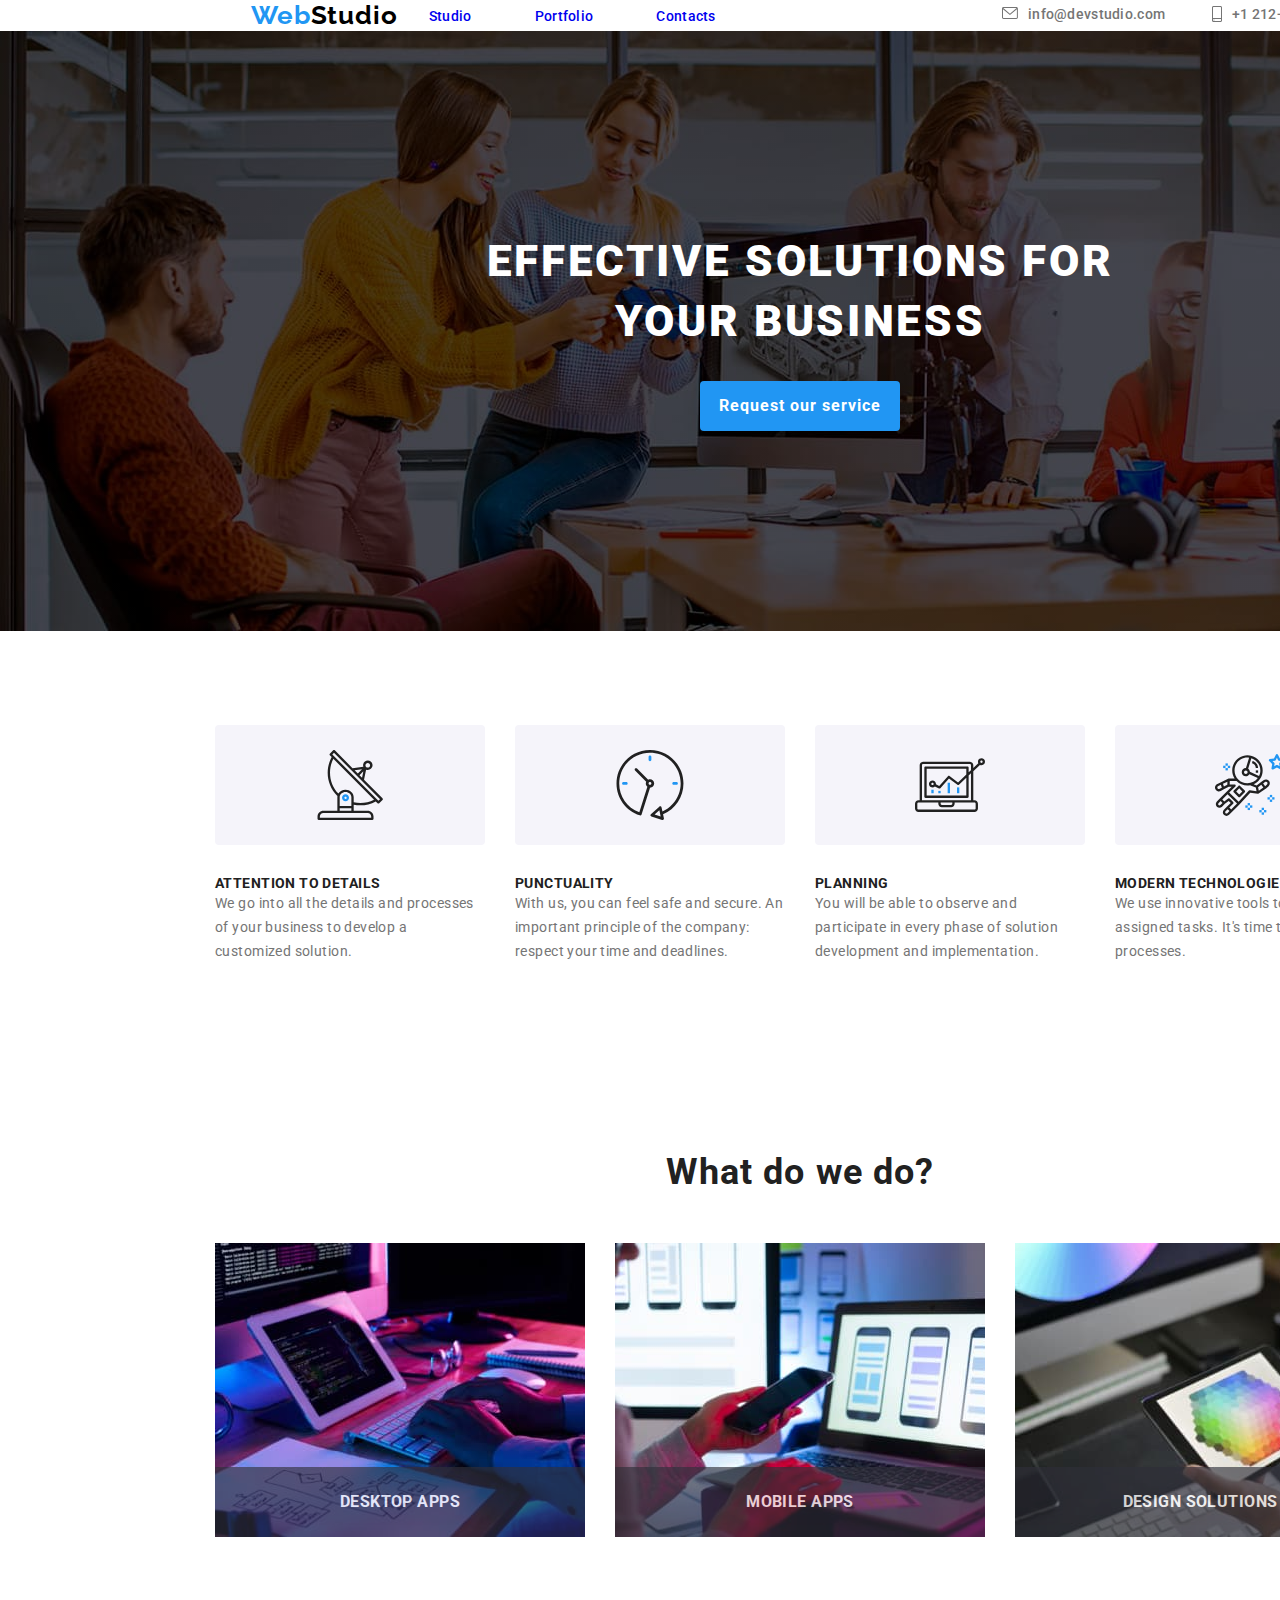
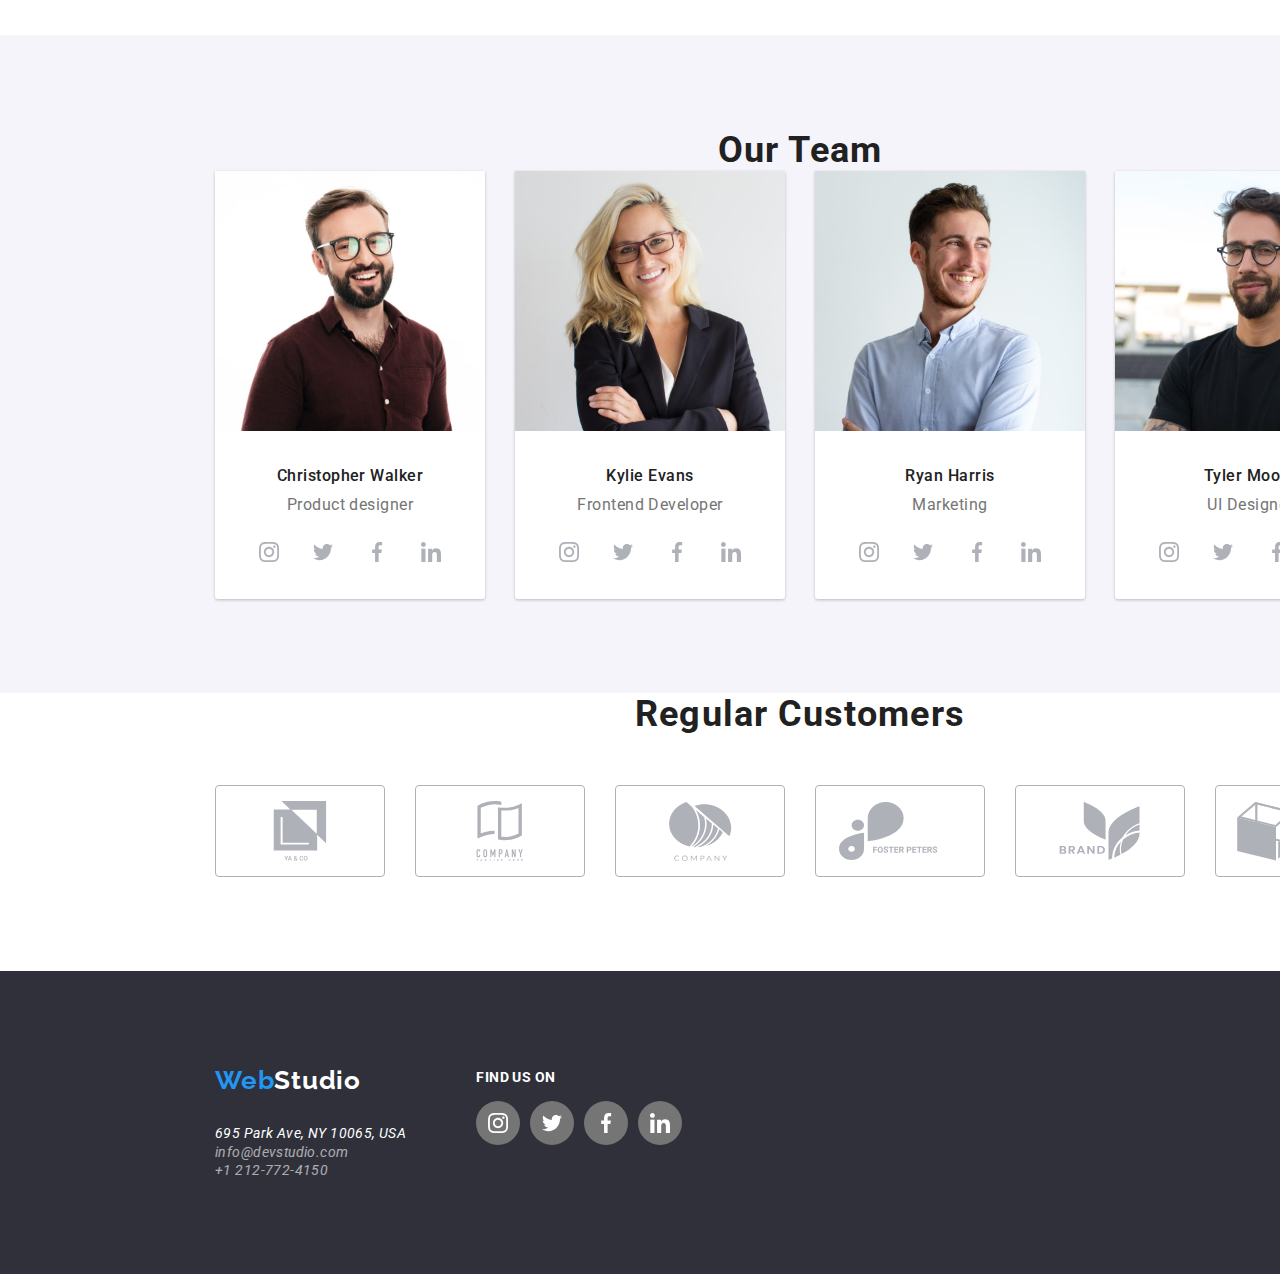
==== index.html @ fe25f318 "Copy last hm" ====
<!DOCTYPE html>
<html lang="en">
  <head>
    <meta charset="UTF-8" />
    <meta http-equiv="X-UA-Compatible" content="IE=edge" />
    <meta name="viewport" content="width=device-width, initial-scale=1.0" />
    <title>Web Studio Homework Project</title>
    <link rel="stylesheet" href="./modern-normalize.css" />
    <link rel="preconnect" href="https://fonts.googleapis.com" />
    <link rel="preconnect" href="https://fonts.gstatic.com" crossorigin />
    <link
      href="https://fonts.googleapis.com/css2?family=Raleway:wght@700&family=Roboto:wght@400;500;700;900&display=swap"
      rel="stylesheet"
    />
    <link rel="stylesheet" href="./style.css" />
  </head>
  <body>
    <header class="container global-header">
      <div class="main-navigation-group">
        <a href="index.html"
          ><span class="logo-web">Web</span
          ><span class="logo-studio-header">Studio</span></a
        >

        <nav class="main-navigation">
          <ul>
            <li><a href="index.html" class="active">Studio</a></li>
            <li><a href="portfolio.html">Portfolio</a></li>
            <li><a href="contacts.html">Contacts</a></li>
          </ul>
        </nav>
      </div>

      <div class="contact-links-header">
        <a
          href="mailto:info@devstudio.com"
          rel="noteopener noreferrer nofollow"
          target="_blank"
          class="e-mail"
        >
          <div class="e-mail-icon">
            <svg>
              <use href="./images/SVG/symbol-defs.svg#icon-envelope"></use>
            </svg>
          </div>
          info@devstudio.com
        </a>
        <a
          href="tel:+12127724150"
          rel="noteopener noreferrer nofollow"
          target="_blank"
          class="phone-number"
        >
          <div class="phone-number-icon">
            <svg>
              <use href="./images/SVG/symbol-defs.svg#icon-smartphone"></use>
            </svg>
          </div>
          +1 212-772-4150</a
        >
      </div>
    </header>

    <main class="container">
      <section class="section hero-section">
        <h1 class="hero-heading">EFFECTIVE SOLUTIONS FOR YOUR BUSINESS</h1>
        <button data-modal-open class="request-service-button">
          Request our service
        </button>
      </section>

      <section class="section what-we-offer-section">
        <ul class="icon-list-what-we-offer">
          <li class="icon-list-item-benefits">
            <svg>
              <use
                href="./images/SVG/symbol-defs.svg#icon-attention-to-details"
              ></use>
            </svg>
          </li>
          <li class="icon-list-item-benefits">
            <svg>
              <use href="./images/SVG/symbol-defs.svg#icon-punctuality"></use>
            </svg>
          </li>
          <li class="icon-list-item-benefits">
            <svg>
              <use href="./images/SVG/symbol-defs.svg#icon-planning"></use>
            </svg>
          </li>
          <li class="icon-list-item-benefits">
            <svg>
              <use
                href="./images/SVG/symbol-defs.svg#icon-modern-technologies"
              ></use>
            </svg>
          </li>
        </ul>
        <ul class="what-we-offer-description">
          <li>
            <h3 class="what-we-offer-heading">ATTENTION TO DETAILS</h3>
            <p>
              We go into all the details and processes of your business to
              develop a customized solution.
            </p>
          </li>
          <li>
            <h3 class="what-we-offer-heading">PUNCTUALITY</h3>
            <p>
              With us, you can feel safe and secure. An important principle of
              the company: respect your time and deadlines.
            </p>
          </li>
          <li>
            <h3 class="what-we-offer-heading">PLANNING</h3>
            <p>
              You will be able to observe and participate in every phase of
              solution development and implementation.
            </p>
          </li>
          <li>
            <h3 class="what-we-offer-heading">MODERN TECHNOLOGIES</h3>
            <p>
              We use innovative tools to solve assigned tasks. It's time to
              simplify work processes.
            </p>
          </li>
        </ul>
      </section>
      <section class="section what-we-do-section">
        <h2 class="what-we-do-heading">What do we do?</h2>
        <ul class="what-we-do-list">
          <li class="what-we-do-cards">
            <img
              src="images/web-developing.jpg"
              alt="Developing websites"
              class="what-we-do-img"
            />
            <div class="overlay-text">
              <h3>DESKTOP APPS</h3>
            </div>
          </li>
          <li class="what-we-do-cards">
            <img
              src="images/app-developing.jpg"
              alt="Developing mobile apps"
              class="what-we-do-img"
            />
            <div class="overlay-text">
              <h3>MOBILE APPS</h3>
            </div>
          </li>
          <li class="what-we-do-cards">
            <img
              src="images/web-design.jpg"
              alt="Web design"
              class="what-we-do-img"
            />
            <div class="overlay-text">
              <h3>DESIGN SOLUTIONS</h3>
            </div>
          </li>
        </ul>
      </section>
      <section class="section our-team-section">
        <h2 class="our-team-heading">Our Team</h2>
        <ul class="member-cards">
          <li class="member">
            <figure class="individual-card">
              <img
                src="images/team-member-1.jpg"
                alt="Christopher Walker"
                width="270"
                height="260"
              />
              <figcaption>
                <h3>Christopher Walker</h3>
                <span>Product designer</span>
                <div class="social-icon-list">
                  <a
                    href="https://www.instagram.com/"
                    class="social-icon-list-link"
                  >
                    <svg>
                      <use
                        href="./images/SVG/symbol-defs.svg#icon-instagram"
                      ></use>
                    </svg>
                  </a>
                  <a
                    href="https://www.twitter.com/"
                    class="social-icon-list-link"
                  >
                    <svg>
                      <use
                        href="./images/SVG/symbol-defs.svg#icon-twitter"
                      ></use>
                    </svg>
                  </a>
                  <a
                    href="https://www.facebook.com/"
                    class="social-icon-list-link"
                  >
                    <svg>
                      <use
                        href="./images/SVG/symbol-defs.svg#icon-facebook"
                      ></use>
                    </svg>
                  </a>
                  <a
                    href="https://www.linkedin.com/"
                    class="social-icon-list-link"
                  >
                    <svg>
                      <use
                        href="./images/SVG/symbol-defs.svg#icon-linkedin"
                      ></use>
                    </svg>
                  </a>
                </div>
              </figcaption>
            </figure>
          </li>
          <li class="member">
            <figure class="individual-card">
              <img
                src="images/team-member-2.jpg"
                alt="Kylie Evans"
                width="270"
                height="260"
              />
              <figcaption>
                <h3>Kylie Evans</h3>
                <span>Frontend Developer</span>
                <div class="social-icon-list">
                  <a
                    href="https://www.instagram.com/"
                    class="social-icon-list-link"
                  >
                    <svg>
                      <use
                        href="./images/SVG/symbol-defs.svg#icon-instagram"
                      ></use>
                    </svg>
                  </a>
                  <a
                    href="https://www.twitter.com/"
                    class="social-icon-list-link"
                  >
                    <svg>
                      <use
                        href="./images/SVG/symbol-defs.svg#icon-twitter"
                      ></use>
                    </svg>
                  </a>
                  <a
                    href="https://www.facebook.com/"
                    class="social-icon-list-link"
                  >
                    <svg>
                      <use
                        href="./images/SVG/symbol-defs.svg#icon-facebook"
                      ></use>
                    </svg>
                  </a>
                  <a
                    href="https://www.linkedin.com/"
                    class="social-icon-list-link"
                  >
                    <svg>
                      <use
                        href="./images/SVG/symbol-defs.svg#icon-linkedin"
                      ></use>
                    </svg>
                  </a>
                </div>
              </figcaption>
            </figure>
          </li>
          <li class="member">
            <figure class="individual-card">
              <img
                src="images/team-member-3.jpg"
                alt="Ryan Harris"
                width="270"
                height="260"
              />
              <figcaption>
                <h3>Ryan Harris</h3>
                <span>Marketing</span>
                <div class="social-icon-list">
                  <a
                    href="https://www.instagram.com/"
                    class="social-icon-list-link"
                  >
                    <svg>
                      <use
                        href="./images/SVG/symbol-defs.svg#icon-instagram"
                      ></use>
                    </svg>
                  </a>
                  <a
                    href="https://www.twitter.com/"
                    class="social-icon-list-link"
                  >
                    <svg>
                      <use
                        href="./images/SVG/symbol-defs.svg#icon-twitter"
                      ></use>
                    </svg>
                  </a>
                  <a
                    href="https://www.facebook.com/"
                    class="social-icon-list-link"
                  >
                    <svg>
                      <use
                        href="./images/SVG/symbol-defs.svg#icon-facebook"
                      ></use>
                    </svg>
                  </a>
                  <a
                    href="https://www.linkedin.com/"
                    class="social-icon-list-link"
                  >
                    <svg>
                      <use
                        href="./images/SVG/symbol-defs.svg#icon-linkedin"
                      ></use>
                    </svg>
                  </a>
                </div>
              </figcaption>
            </figure>
          </li>
          <li class="member">
            <figure class="individual-card">
              <img
                src="images/team-member-4.jpg"
                alt="Tyler Moore"
                width="270"
                height="260"
              />
              <figcaption>
                <h3>Tyler Moore</h3>
                <span>UI Designer</span>
                <div class="social-icon-list">
                  <a
                    href="https://www.instagram.com/"
                    class="social-icon-list-link"
                  >
                    <svg>
                      <use
                        href="./images/SVG/symbol-defs.svg#icon-instagram"
                      ></use>
                    </svg>
                  </a>
                  <a
                    href="https://www.twitter.com/"
                    class="social-icon-list-link"
                  >
                    <svg>
                      <use
                        href="./images/SVG/symbol-defs.svg#icon-twitter"
                      ></use>
                    </svg>
                  </a>
                  <a
                    href="https://www.facebook.com/"
                    class="social-icon-list-link"
                  >
                    <svg>
                      <use
                        href="./images/SVG/symbol-defs.svg#icon-facebook"
                      ></use>
                    </svg>
                  </a>
                  <a
                    href="https://www.linkedin.com/"
                    class="social-icon-list-link"
                  >
                    <svg>
                      <use
                        href="./images/SVG/symbol-defs.svg#icon-linkedin"
                      ></use>
                    </svg>
                  </a>
                </div>
              </figcaption>
            </figure>
          </li>
        </ul>
      </section>
      <section class="regular-customers-section">
        <h2 class="regular-customers-heading">Regular Customers</h2>
        <ul class="regular-customers-list">
          <li>
            <div class="regular-customer-icon">
              <svg>
                <use href="./images/SVG/symbol-defs.svg#icon-client-1"></use>
              </svg>
            </div>
          </li>
          <li>
            <div class="regular-customer-icon">
              <svg>
                <use href="./images/SVG/symbol-defs.svg#icon-client-2"></use>
              </svg>
            </div>
          </li>
          <li>
            <div class="regular-customer-icon">
              <svg>
                <use href="./images/SVG/symbol-defs.svg#icon-client-3"></use>
              </svg>
            </div>
          </li>
          <li>
            <div class="regular-customer-icon">
              <svg>
                <use href="./images/SVG/symbol-defs.svg#icon-client-4"></use>
              </svg>
            </div>
          </li>
          <li>
            <div class="regular-customer-icon">
              <svg>
                <use href="./images/SVG/symbol-defs.svg#icon-client-5"></use>
              </svg>
            </div>
          </li>
          <li>
            <div class="regular-customer-icon">
              <svg>
                <use href="./images/SVG/symbol-defs.svg#icon-client-6"></use>
              </svg>
            </div>
          </li>
        </ul>
      </section>
    </main>
    <footer class="container section footer-section">
      <div>
        <a href="index.html" class="footer-logo"
          ><span class="logo-web">Web</span
          ><span class="logo-studio-footer">Studio</span></a
        >
        <address>
          <a
            href="https://www.google.com/maps/place/695+Park+Ave,+New+York,+NY+10065,+Statele+Unite+ale+Americii/@40.7688994,-73.9676005,17z/data=!3m1!4b1!4m6!3m5!1s0x89c258ebe8836e8f:0xa007c44e7c4aa0eb!8m2!3d40.7688994!4d-73.9650256!16s%2Fg%2F11c250btd8?entry=ttu"
            class="address-link"
            >695 Park Ave, NY 10065, USA</a
          ><br />
          <a
            href="mailto:info@devstudio.com"
            rel="noteopener noreferrer nofollow"
            target="_blank"
            class="contact-link-footer"
            >info@devstudio.com</a
          >
          <br />
          <a
            href="tel:+12127724150"
            rel="noteopener noreferrer nofollow"
            target="_blank"
            class="contact-link-footer"
            >+1 212-772-4150</a
          >
        </address>
      </div>

      <div>
        <h3>FIND US ON</h3>
        <div class="social-icon-list-footer">
          <a
            href="https://www.instagram.com/"
            class="social-icon-list-link-footer"
          >
            <svg>
              <use href="./images/SVG/symbol-defs.svg#icon-instagram"></use>
            </svg>
          </a>
          <a
            href="https://www.twitter.com/"
            class="social-icon-list-link-footer"
          >
            <svg>
              <use href="./images/SVG/symbol-defs.svg#icon-twitter"></use>
            </svg>
          </a>
          <a
            href="https://www.facebook.com/"
            class="social-icon-list-link-footer"
          >
            <svg>
              <use href="./images/SVG/symbol-defs.svg#icon-facebook"></use>
            </svg>
          </a>
          <a
            href="https://www.linkedin.com/"
            class="social-icon-list-link-footer"
          >
            <svg>
              <use href="./images/SVG/symbol-defs.svg#icon-linkedin"></use>
            </svg>
          </a>
        </div>
      </div>
    </footer>

    <div class="modal is-hidden" data-modal>
      <div class="modal-content">
        <button class="close-button" data-modal-close>&times;</button>
        Continutul modalului
      </div>
    </div>
    <script src="./js/modal.js"></script>
  </body>
</html>
---- style.css ----
:root {
  --logo-font-family: "Raleway", sans-serif;
  --text-font-family: "Roboto", sans-serif;
  --accent-color: #2196f3;
  --heading-color: #212121;
  --text-color: #757575;
  --address-color: white;
  --background-accent-color: #2f303a;
  --hero-heading-color: white;
  --transition: 250ms cubic-bezier(0.4, 0, 0.2, 1);
}
* {
  margin: 0;
  padding: 0;
  box-sizing: border-box;
}
body {
  font-family: var(--text-font-family);
  color: var(--text-color);
}

.container {
  width: 1600px;
  margin: 0 auto;
}
.logo-web {
  color: var(--accent-color);
  font-family: var(--logo-font-family);
  font-size: 26px;
  font-weight: 700;
  line-height: 31px;
  letter-spacing: 0.03em;
  text-align: left;
}
.logo-studio-header {
  color: #000000;
  font-family: var(--logo-font-family);
  font-size: 26px;
  font-weight: 700;
  line-height: 31px;
  letter-spacing: 0.03em;
  text-align: left;
}
.logo-studio-footer {
  color: var(--hero-heading-color);
  font-family: var(--logo-font-family);
  font-size: 26px;
  font-weight: 700;
  line-height: 31px;
  letter-spacing: 0.03em;
  text-align: left;
}

ul {
  list-style-type: none;
}
a {
  text-decoration: none;
}

footer {
  background-color: var(--background-accent-color);
}
button {
  cursor: pointer;
}
a {
  transition: color var(--transition);
}
.section {
  padding: 94px 0px 94px 0px;
}

.global-header {
  display: flex;
  justify-content: space-evenly;
  align-items: center;
}
.main-navigation-group {
  display: flex;
  justify-content: space-around;
  align-items: center;
}
.main-navigation ul {
  display: flex;
  justify-content: space-around;
  width: 350px;
}

.contact-links-header {
  display: flex;
  justify-content: space-around;
  width: 350px;
  gap: 40px;
}
.e-mail {
  display: flex;
  justify-content: center;
  gap: 10px;
}
.phone-number {
  display: flex;
  justify-content: center;
  gap: 10px;
}
.contact-links-header .e-mail-icon svg {
  width: 16px;
  height: 12px;
  color: var(--text-color);
}
.contact-links-header .e-mail-icon svg:hover,
.contact-links-header .e-mail-icon svg:focus {
  color: var(--accent-color);
  transition: background var(--transition);
}

.contact-links-header .phone-number-icon svg {
  width: 10px;
  height: 16px;
  color: var(--text-color);
}
.contact-links-header .phone-number-icon svg:hover,
.contact-links-header .phone-number-icon svg:focus {
  color: var(--accent-color);
}

.global-header .main-navigation,
.global-header .main-navigation {
  font-family: var(--text-font-family);
  font-size: 14px;
  font-weight: 500;
  line-height: 16px;
  letter-spacing: 0.02em;
  text-align: left;
  color: var(--heading-color);
}
.global-header .main-navigation a {
  position: relative;
}
.global-header .main-navigation a:active {
  color: var(--accent-color);
}
.global-header .main-navigation a:active::after {
  content: "";
  position: absolute;
  bottom: -7px;
  left: 0;
  width: 100%;
  height: 2px;
  background-color: var(--accent-color);
}

.global-header .main-navigation,
.global-header .main-navigation a:visited {
  color: var(--heading-color);
}
.global-header .main-navigation,
.global-header .main-navigation a:hover,
.global-header .main-navigation a:focus {
  color: var(--accent-color);
}

.e-mail:hover,
.e-mail:focus,
.phone-number:hover,
.phone-number:focus,
.contact-link-footer:hover,
.contact-link-footer:focus {
  color: var(--accent-color);
}

.e-mail,
.e-mail a:visited,
.phone-number,
.phone-number a:visited {
  color: var(--text-color);
  font-family: var(--text-font-family);
  font-size: 14px;
  font-weight: 500;
  line-height: 16px;
  letter-spacing: 0.02em;
  text-align: left;
}
address .address-link,
address .addres-link a:visited {
  font-family: var(--text-font-family);
  font-size: 14px;
  font-weight: 400;
  line-height: 16px;
  letter-spacing: 0.03em;
  text-align: left;
  color: var(--address-color);
}
footer address .contact-link-footer {
  font-family: var(--text-font-family);
  font-size: 14px;
  font-weight: 400;
  line-height: 16px;
  letter-spacing: 0.03em;
  text-align: left;
  color: var(--address-color);
  opacity: 0.6;
  text-decoration: none;
}
.navigation-dash {
  border: 1px solid #ececec;
}
.hero-section {
  background-color: var(--background-accent-color);
  background-image: linear-gradient(rgba(0, 0, 0, 0.5), rgba(0, 0, 0, 0.5)),
    url(./images/hero-section-bg.jpg);
  display: flex;
  flex-direction: column;
  align-items: center;
  width: 100%;
  padding-top: 200px;
  padding-bottom: 200px;
}
.hero-heading {
  width: 696px;
  color: var(--hero-heading-color);
  font-size: 44px;
  font-weight: 900;
  line-height: 60px;
  letter-spacing: 0.06em;
  text-align: center;
}
.request-service-button {
  font-size: 16px;
  font-weight: 700;
  line-height: 30px;
  letter-spacing: 0.06em;
  text-align: center;
  color: var(--hero-heading-color);
  background-color: var(--accent-color);
  border: none;
  width: 200px;
  height: 50px;
  top: 430px;
  left: 700px;
  border-radius: 4px;
  box-shadow: 0px 4px 4px 0px #00000026;
  margin-top: 30px;
}

.what-we-offer-description {
  display: flex;
  justify-content: center;
  align-items: center;
  width: 100%;
  gap: 30px;
  padding-left: 215px;
  padding-right: 215px;
  margin-top: 30px;
}

.icon-list-what-we-offer {
  display: flex;
  justify-content: center;
  gap: 30px;
}
.icon-list-what-we-offer .icon-list-item-benefits svg {
  width: 70px;
  height: 70px;
}
.icon-list-what-we-offer .icon-list-item-benefits {
  width: 270px;
  height: 120px;
  background-color: #f5f4fa;
  display: flex;
  justify-content: center;
  align-items: center;
  border-radius: 4px;
}
.what-we-offer-section .what-we-offer-heading {
  font-size: 14px;
  font-weight: 700;
  line-height: 16px;
  letter-spacing: 0.03em;
  text-align: left;
  color: var(--heading-color);
}

.what-we-offer-section p {
  width: 270px;
  font-size: 14px;
  font-weight: 400;
  line-height: 24px;
  letter-spacing: 0.03em;
  text-align: left;
  color: var(--text-color);
}

.what-we-do-list {
  display: flex;
  justify-content: center;
  align-items: center;
  width: 100%;
  padding-left: 215px;
  padding-right: 215px;
  gap: 30px;
  margin-top: 50px;
}
.what-we-do-img {
  width: 370px;
}
.what-we-do-section .what-we-do-heading {
  font-size: 36px;
  font-weight: 700;
  line-height: 42px;
  letter-spacing: 0.03em;
  text-align: center;
  color: var(--heading-color);
}
.what-we-do-cards {
  position: relative;
}
.overlay-text {
  font-family: var(--text-font-family);
  font-size: 14px;
  font-weight: 700;
  line-height: 16px;
  letter-spacing: 0.03em;
  text-align: center;
  color: white;
  background-color: #2f303acc;
  background-size: cover;
  opacity: 80%;
  width: 370px;
  height: 70px;
  position: absolute;
  bottom: 4px;
  display: flex;
  justify-content: center;
  align-items: center;
}
.our-team-section .member-cards {
  display: flex;
  justify-content: center;
  align-items: center;
  width: 100%;
  padding-left: 215px;
  padding-right: 215px;
  gap: 30px;
}
.individual-card {
  width: 270px;
  height: 428px;
  top: 1635px;
  left: 815px;
  border-radius: 0px 0px 4px 4px;
  text-align: center;
  background-color: white;
  box-shadow: 0px 2px 1px 0px #00000033;

  box-shadow: 0px 1px 1px 0px #00000024;

  box-shadow: 0px 1px 3px 0px #0000001f;
}
.individual-card figcaption {
  margin-top: 30px;
}
.individual-card figcaption h3 {
  padding-bottom: 10px;
}
.our-team-section {
  background-color: #f5f4fa;
}

.our-team-section .our-team-heading {
  font-size: 36px;
  font-weight: 700;
  line-height: 42px;
  letter-spacing: 0.03em;
  text-align: center;
  color: var(--heading-color);
}
.our-team-section .member {
  box-shadow: 0px 2px 1px 0px #00000033;

  box-shadow: 0px 1px 1px 0px #00000024;

  box-shadow: 0px 1px 3px 0px #0000001f;
}
.our-team-section figcaption h3 {
  font-size: 16px;
  font-weight: 500;
  line-height: 19px;
  letter-spacing: 0.03em;
  text-align: center;
  color: var(--heading-color);
}
.our-team-section figcaption span {
  font-size: 16px;
  font-weight: 400;
  line-height: 19px;
  letter-spacing: 0.03em;
  text-align: center;
  color: var(--text-color);
}

.social-icon-list {
  display: flex;
  justify-content: center;
  gap: 10px;
  margin-bottom: 30px;
  margin-top: 16px;
}
.social-icon-list-link {
  width: 44px;
  height: 44px;
  background-color: #fff;
  border-radius: 22px;
  display: flex;
  justify-content: center;
  align-items: center;
}
.social-icon-list .social-icon-list-link:hover,
.social-icon-list .social-icon-list-link:focus {
  background-color: var(--accent-color);
  color: #fff;
  transition: background var(--transition);
}
.social-icon-list .social-icon-list-link svg {
  color: #afb1b8;
  width: 20px;
  height: 20px;
}
.social-icon-list .social-icon-list-link svg:hover,
.social-icon-list .social-icon-list-link svg:focus {
  color: #fff;
  transition: color var(--transition);
}

.portfolio-navigation-list {
  display: flex;
  justify-content: center;
  gap: 8px;
}

.regular-customers-section .regular-customers-heading {
  font-size: 36px;
  font-weight: 700;
  line-height: 42px;
  letter-spacing: 0.03em;
  text-align: center;
  color: var(--heading-color);
}
.regular-customers-section .regular-customers-list {
  display: flex;
  justify-content: center;
  gap: 30px;
  margin-top: 50px;
  margin-bottom: 94px;
}
.regular-customers-list .regular-customer-icon svg {
  width: 160px;
  height: 60px;
  color: #afb1b8;
}
.regular-customers-list .regular-customer-icon {
  width: 170px;
  height: 92px;
  border-radius: 4px;
  border: 1px;
  border: 1px solid #afb1b8;
  display: flex;
  justify-content: center;
  align-items: center;
}
.regular-customers-list .regular-customer-icon svg:hover,
.regular-customers-list .regular-customer-icon svg:focus {
  color: var(--accent-color);
  transition: color var(--transition);
}

.portfolio-navigation .portfolio-navigation-button {
  border-radius: 4px;
  font-size: 16px;
  font-weight: 500;
  line-height: 26px;
  letter-spacing: 0.03em;
  text-align: center;
  color: var(--heading-color);
  border: none;
  padding: 6px 22px;
}
.portfolio-navigation .portfolio-navigation-button:hover,
.portfolio-navigation .portfolio-navigation-button:focus {
  background-color: var(--accent-color);
  border-radius: 4px;
  box-shadow: 0px 3px 1px 0px #0000001a;
  color: var(--hero-heading-color);
  transition: background var(--transition);
}

.portfolio-list {
  display: flex;
  justify-content: center;
  align-items: center;
  width: 100%;
  gap: 30px;
  margin-top: 30px;
}
.portfolio-project {
  width: 370px;
  height: 404px;
  border: 1px solid #eeeeee;
}
.portfolio-project-box {
  display: flex;
  flex-direction: column;
  justify-content: center;
  padding-left: 22px;
  padding-top: 20px;
}
.portfolio-project,
.portfolio-project:hover {
  box-shadow: 0px 1px 1px 0px #0000001f;
}
.portfolio-items h3 {
  font-size: 18px;
  font-weight: 700;
  line-height: 36px;
  letter-spacing: 0.06em;
  text-align: left;
  color: var(--heading-color);
}
.portfolio-items span {
  font-size: 16px;
  font-weight: 400;
  line-height: 30px;
  letter-spacing: 0.03em;
  text-align: left;
}

.portfolio-items {
  margin-top: 50px;
}

.portfolio-project-img {
  position: relative;
}

.portfolio-project-overlay {
  display: flex;
  justify-content: center;
  align-items: center;
  padding-left: 22px;
  padding-right: 22px;
  font-family: var(--text-font-family);
  font-size: 18px;
  font-weight: 400;
  line-height: 28px;
  letter-spacing: 0.03em;
  text-align: left;
  background-color: var(--accent-color);
  opacity: 90%;
  color: white;
  position: absolute;
  bottom: 0;
  left: 0;
  right: 0;
  overflow: hidden;
  width: 100%;
  height: 0;
  transition: 0.8s ease;
}
.portfolio-project-img:hover .portfolio-project-overlay {
  height: 100%;
}

footer address {
  padding-left: 215px;
  padding-top: 28px;
}

.footer-section {
  display: flex;
  justify-content: left;
  align-items: center;
  gap: 70px;
}
footer .footer-logo {
  padding-left: 215px;
}

footer h3 {
  font-family: var(--text-font-family);
  font-size: 14px;
  font-weight: 700;
  line-height: 16px;
  letter-spacing: 0.03em;
  text-align: left;
  color: var(--hero-heading-color);
}

.social-icon-list-footer {
  display: flex;
  justify-content: center;
  gap: 10px;
  margin-bottom: 30px;
  margin-top: 16px;
}
.social-icon-list-link-footer {
  width: 44px;
  height: 44px;
  background-color: #757575;
  border-radius: 22px;
  display: flex;
  justify-content: center;
  align-items: center;
}
.social-icon-list-footer .social-icon-list-link-footer:hover,
.social-icon-list-footer .social-icon-list-link-footer:focus {
  background-color: var(--accent-color);
  transition: var(--transition);
}
.social-icon-list-footer .social-icon-list-link-footer svg {
  color: #fff;
}
.social-icon-list-footer .social-icon-list-link-footer svg:hover,
.social-icon-list-footer .social-icon-list-link-footer svg:focus {
  fill: #fff;
  color: #fff;
}
.social-icon-list-link-footer svg {
  width: 20px;
  height: 20px;
}

.modal {
  position: fixed;
  top: 0;
  left: 0;
  width: 100vw;
  height: 100vh;
  display: flex;
  justify-content: center;
  align-items: center;
  background-color: rgba(0, 0, 0, 0.4);
}
.modal::backdrop {
}
.modal-content {
  padding: 16px;
  background-color: white;
  width: 528px;
  margin: 0 auto;
  height: 581px;
  position: relative;
  border-radius: 4px;
}
.is-hidden {
  visibility: hidden;
}
.close-button {
  width: 30px;
  height: 30px;
  border: 1px solid #0000001a;
  border-radius: 50%;
  background-color: transparent;
  color: #000000;
  outline: none;
  position: absolute;
  right: 8px;
  top: 8px;
}
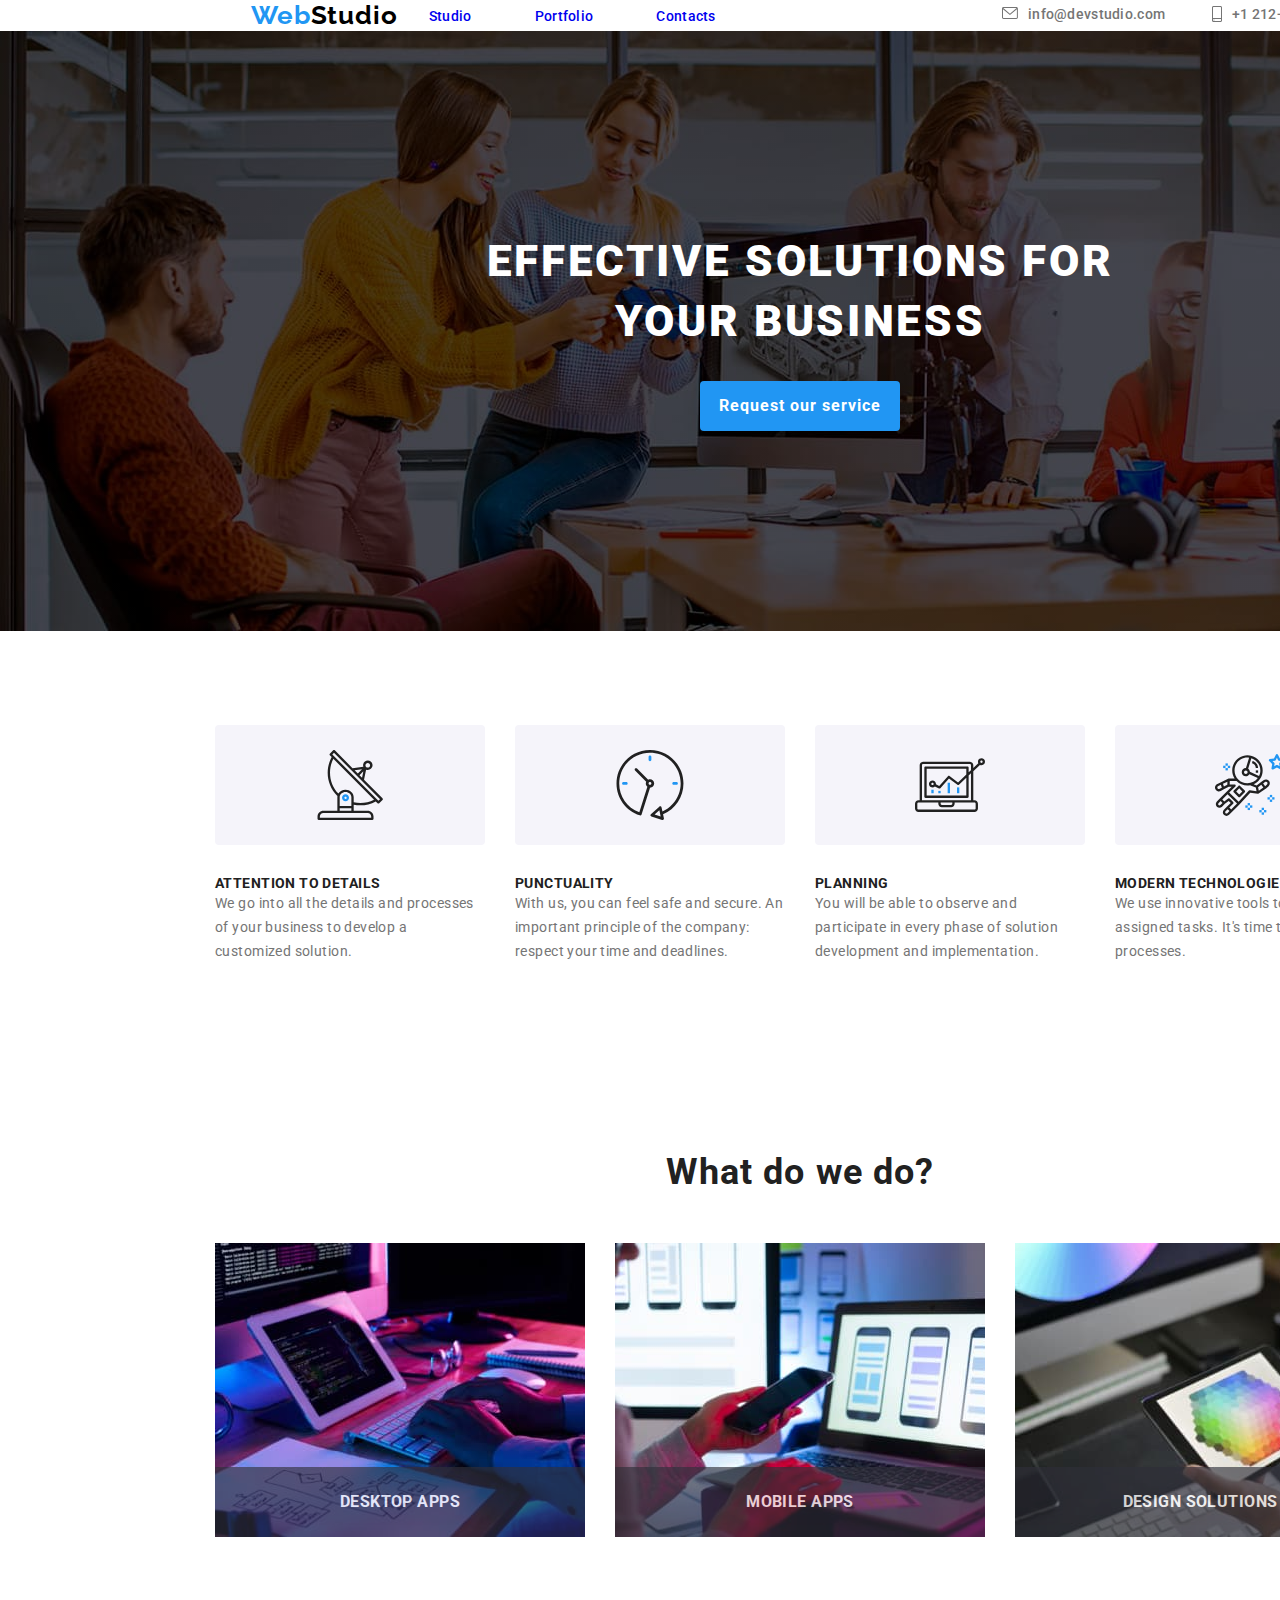
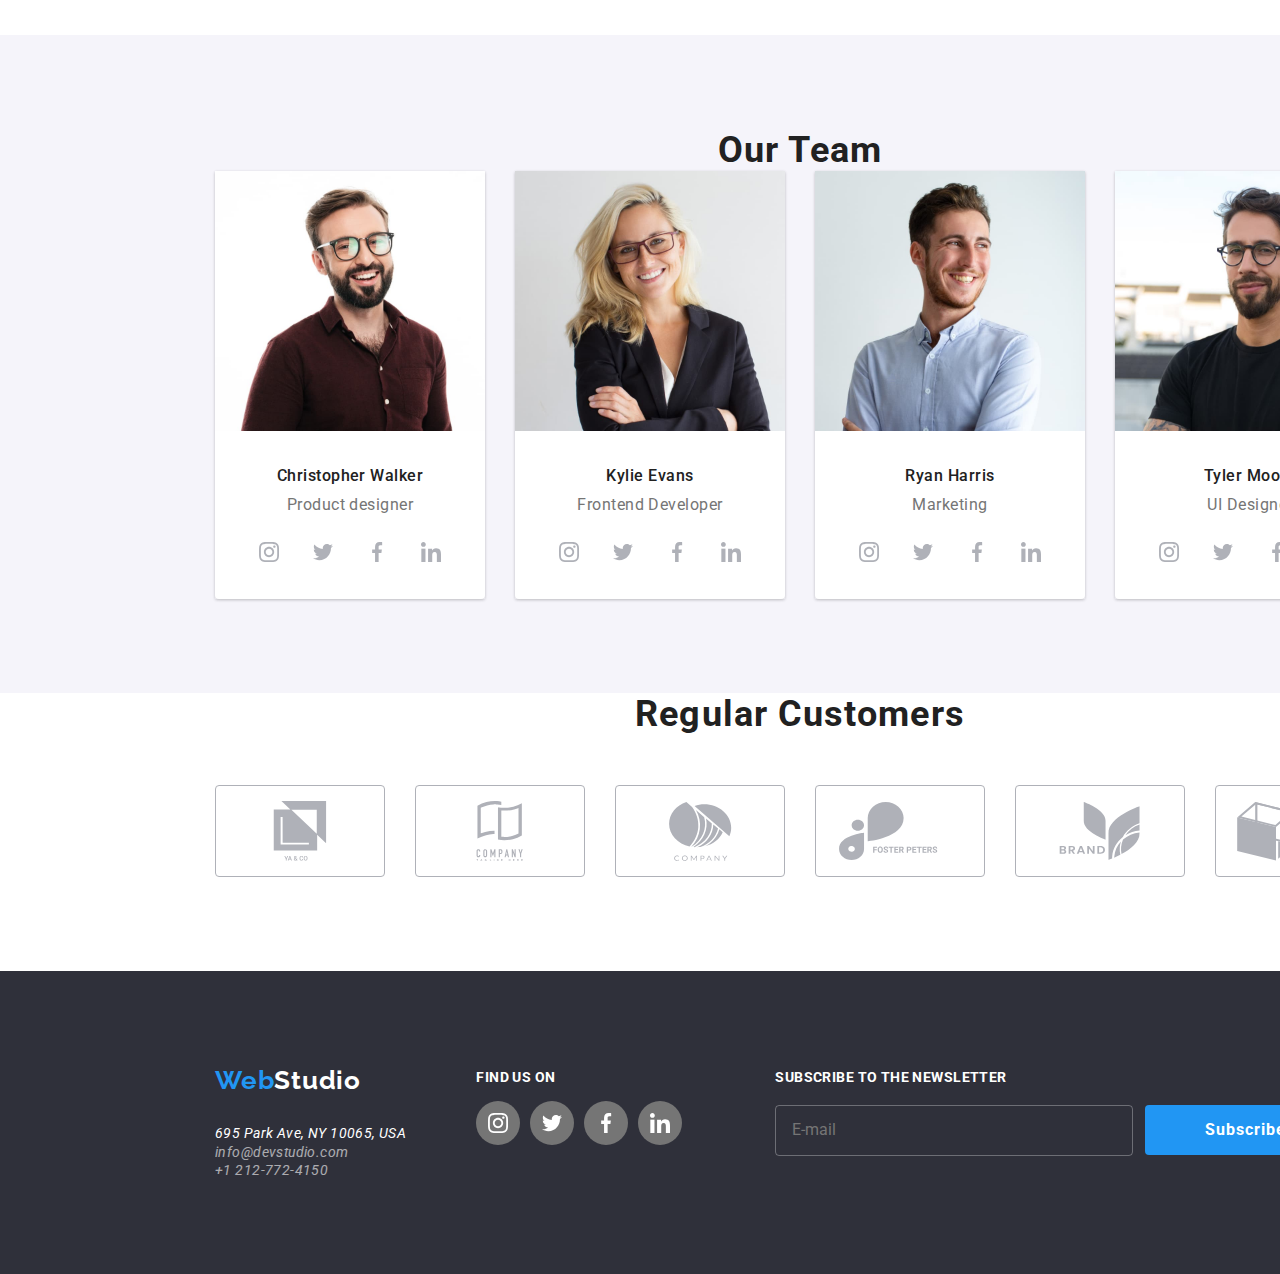
==== commit dea4b04d: "Added forms" ====
--- a/index.html
+++ b/index.html
@@ -469,41 +469,61 @@
         </address>
       </div>
 
-      <div>
-        <h3>FIND US ON</h3>
-        <div class="social-icon-list-footer">
-          <a
-            href="https://www.instagram.com/"
-            class="social-icon-list-link-footer"
-          >
-            <svg>
-              <use href="./images/SVG/symbol-defs.svg#icon-instagram"></use>
-            </svg>
-          </a>
-          <a
-            href="https://www.twitter.com/"
-            class="social-icon-list-link-footer"
-          >
-            <svg>
-              <use href="./images/SVG/symbol-defs.svg#icon-twitter"></use>
-            </svg>
-          </a>
-          <a
-            href="https://www.facebook.com/"
-            class="social-icon-list-link-footer"
-          >
-            <svg>
-              <use href="./images/SVG/symbol-defs.svg#icon-facebook"></use>
-            </svg>
-          </a>
-          <a
-            href="https://www.linkedin.com/"
-            class="social-icon-list-link-footer"
-          >
-            <svg>
-              <use href="./images/SVG/symbol-defs.svg#icon-linkedin"></use>
-            </svg>
-          </a>
+      <div class="footer-socials">
+        <div>
+          <h3>FIND US ON</h3>
+          <div class="social-icon-list-footer">
+            <a
+              href="https://www.instagram.com/"
+              class="social-icon-list-link-footer"
+            >
+              <svg>
+                <use href="./images/SVG/symbol-defs.svg#icon-instagram"></use>
+              </svg>
+            </a>
+            <a
+              href="https://www.twitter.com/"
+              class="social-icon-list-link-footer"
+            >
+              <svg>
+                <use href="./images/SVG/symbol-defs.svg#icon-twitter"></use>
+              </svg>
+            </a>
+            <a
+              href="https://www.facebook.com/"
+              class="social-icon-list-link-footer"
+            >
+              <svg>
+                <use href="./images/SVG/symbol-defs.svg#icon-facebook"></use>
+              </svg>
+            </a>
+            <a
+              href="https://www.linkedin.com/"
+              class="social-icon-list-link-footer"
+            >
+              <svg>
+                <use href="./images/SVG/symbol-defs.svg#icon-linkedin"></use>
+              </svg>
+            </a>
+          </div>
+        </div>
+
+        <div>
+          <h3>SUBSCRIBE TO THE NEWSLETTER</h3>
+          <form class="subscribe-form">
+            <label>
+              <input
+                type="email"
+                name="email"
+                id="email"
+                placeholder="E-mail"
+                class="input-subscribe"
+              />
+            </label>
+            <div class="subscribe">
+              <button class="submit-button">Subscribe</button>
+            </div>
+          </form>
         </div>
       </div>
     </footer>
@@ -511,7 +531,116 @@
     <div class="modal is-hidden" data-modal>
       <div class="modal-content">
         <button class="close-button" data-modal-close>&times;</button>
-        Continutul modalului
+        <h2 class="modal-heading">
+          Leave your information and we'll call you back
+        </h2>
+        <form class="form">
+          <label class="form-group">
+            <span>Name</span>
+            <input type="text" name="name" id="name" class="input" />
+            <svg
+              width="18"
+              height="18"
+              viewBox="0 0 18 18"
+              fill="currentColor"
+              xmlns="http://www.w3.org/2000/svg"
+              class="input-icon"
+            >
+              <g clip-path="url(#clip0_1_2667)">
+                <path
+                  d="M9 9C10.6575 9 12 7.6575 12 6C12 4.3425 10.6575 3 9 3C7.3425 3 6 4.3425 6 6C6 7.6575 7.3425 9 9 9ZM9 10.5C6.9975 10.5 3 11.505 3 13.5V14.25C3 14.6625 3.3375 15 3.75 15H14.25C14.6625 15 15 14.6625 15 14.25V13.5C15 11.505 11.0025 10.5 9 10.5Z"
+                  fill="#212121"
+                />
+              </g>
+              <defs>
+                <clipPath id="clip0_1_2667">
+                  <rect width="18" height="18" fill="white" />
+                </clipPath>
+              </defs>
+            </svg>
+          </label>
+
+          <label class="form-group">
+            <span>Telephone</span>
+            <input type="tel" id="phone" class="input" />
+            <svg
+              width="18"
+              height="18"
+              viewBox="0 0 18 18"
+              fill="currentColor"
+              xmlns="http://www.w3.org/2000/svg"
+              class="input-icon"
+            >
+              <g clip-path="url(#clip0_1_2673)">
+                <path
+                  d="M13.996 11.1226L12.1579 10.9127C11.7164 10.862 11.2822 11.014 10.971 11.3252L9.63945 12.6568C7.59144 11.6147 5.91251 9.94296 4.87041 7.8877L6.20922 6.54888C6.5204 6.2377 6.67237 5.80349 6.62171 5.36205L6.41185 3.53836C6.325 2.80745 5.70988 2.25745 4.97173 2.25745H3.71976C2.902 2.25745 2.22175 2.93771 2.2724 3.75547C2.65595 9.93572 7.59868 14.8712 13.7717 15.2548C14.5894 15.3054 15.2697 14.6252 15.2697 13.8074V12.5555C15.2769 11.8245 14.7269 11.2094 13.996 11.1226Z"
+                  fill="#212121"
+                />
+              </g>
+              <defs>
+                <clipPath id="clip0_1_2673">
+                  <rect width="18" height="18" fill="white" />
+                </clipPath>
+              </defs>
+            </svg>
+          </label>
+          <label class="form-group">
+            <span>E-mail</span>
+            <input type="email" id="phone" class="input" />
+            <svg
+              width="18"
+              height="18"
+              viewBox="0 0 18 18"
+              fill="currentColor"
+              xmlns="http://www.w3.org/2000/svg"
+              class="input-icon"
+            >
+              <g clip-path="url(#clip0_1_2679)">
+                <path
+                  d="M15 3H3C2.175 3 1.5075 3.675 1.5075 4.5L1.5 13.5C1.5 14.325 2.175 15 3 15H15C15.825 15 16.5 14.325 16.5 13.5V4.5C16.5 3.675 15.825 3 15 3ZM14.7 6.1875L9.3975 9.5025C9.1575 9.6525 8.8425 9.6525 8.6025 9.5025L3.3 6.1875C3.1125 6.0675 3 5.865 3 5.6475C3 5.145 3.5475 4.845 3.975 5.1075L9 8.25L14.025 5.1075C14.4525 4.845 15 5.145 15 5.6475C15 5.865 14.8875 6.0675 14.7 6.1875Z"
+                  fill="#212121"
+                />
+              </g>
+              <defs>
+                <clipPath id="clip0_1_2679">
+                  <rect width="18" height="18" fill="white" />
+                </clipPath>
+              </defs>
+            </svg>
+          </label>
+          <label class="form-group">
+            <span>Comments</span>
+            <textarea
+              name="Comments"
+              id="comments"
+              cols="30"
+              rows="7"
+              placeholder="Enter the text"
+              class="input"
+            ></textarea>
+          </label>
+
+          <label class="agree-check">
+            <input
+              type="checkbox"
+              class="checkmark"
+              name="agreement"
+              value="agree"
+            />
+            <svg class="icon" width="16" height="16">
+              <use href="./icons.svg#icon-checkbox"></use>
+            </svg>
+            <span class="service-text">
+              I agree with the newsletter and accept the
+              <a href=""
+                ><span class="terms-info">Terms and Conditions</span></a
+              >
+            </span>
+          </label>
+          <div class="form-group">
+            <button class="submit-button">Send</button>
+          </div>
+        </form>
       </div>
     </div>
     <script src="./js/modal.js"></script>
--- a/style.css
+++ b/style.css
@@ -640,14 +640,13 @@
   align-items: center;
   background-color: rgba(0, 0, 0, 0.4);
 }
-.modal::backdrop {
-}
+
 .modal-content {
-  padding: 16px;
+  padding: 40px;
   background-color: white;
   width: 528px;
   margin: 0 auto;
-  height: 581px;
+
   position: relative;
   border-radius: 4px;
 }
@@ -666,3 +665,159 @@
   right: 8px;
   top: 8px;
 }
+.modal-heading {
+  color: #000000;
+  font-family: Roboto;
+  font-size: 20px;
+  font-weight: 700;
+  line-height: 23px;
+  letter-spacing: 0.03em;
+  text-align: center;
+  margin-bottom: 12px;
+}
+.form-group {
+  position: relative;
+  display: flex;
+  flex-direction: column;
+  gap: 4px;
+  margin-top: 10px;
+  margin-bottom: 10px;
+}
+.form-group .input {
+  width: 100%;
+  padding-top: 12px;
+  padding-bottom: 12px;
+  border: 1px solid #21212133;
+  border-radius: 4px;
+  outline: none;
+}
+.form-group .input:hover,
+.form-group .input:focus {
+  border: 1px solid var(--accent-color);
+}
+
+.form-group .input:focus-within > svg {
+  color: var(--accent-color);
+}
+.form-group input {
+  padding-left: 42px;
+}
+.form-group textarea {
+  padding-left: 16px;
+  padding-right: 16px;
+}
+.form-group.terms-and-conditions-checkbox {
+  flex-direction: row;
+  justify-content: center;
+  align-items: center;
+}
+.input-icon {
+  position: absolute;
+  top: 50%;
+  left: 12px;
+  color: #000000;
+  fill: #000000;
+}
+.form-modal.terms-conditions-checkbox {
+  flex-direction: row;
+  align-items: center;
+  justify-content: center;
+  cursor: pointer;
+}
+
+.agree-check .terms-info {
+  margin-left: 8px;
+  color: #2196f3;
+  font-weight: bold;
+}
+
+.agree-check {
+  display: flex;
+  justify-content: center;
+  align-items: center;
+  margin-bottom: 15px;
+}
+
+.agree-check .checkmark {
+  appearance: none;
+}
+
+.agree-check .icon {
+  width: 16px;
+  height: 16px;
+  margin-right: 7px;
+  fill: none;
+  border: 2px solid #212121;
+  border-radius: 2px;
+  transition: border-color 250ms cubic-bezier(0.4, 0, 0.2, 1),
+    background-color 250ms cubic-bezier(0.4, 0, 0.2, 1),
+    fill 250ms cubic-bezier(0.4, 0, 0.2, 1);
+}
+
+.agree-check .checkmark:focus + .icon,
+.agree-check .checkmark:checked:focus + .icon {
+  outline: 2px solid #212121;
+}
+
+.agree-check .checkmark:checked + .icon {
+  background-color: #2196f3;
+  border-color: #2196f3;
+  fill: #ffffff;
+  outline: none;
+  stroke: var(--white);
+  stroke-width: 0.2;
+}
+
+.service-text {
+  font-weight: 400;
+  font-size: 14px;
+  line-height: 24px;
+  letter-spacing: 0.03em;
+  color: var(--dark-gray);
+}
+.form-group .submit-button {
+  width: 200px;
+  height: 50px;
+  background-color: var(--accent-color);
+  cursor: pointer;
+  align-self: center;
+  border: none;
+  border-radius: 4px;
+  color: white;
+}
+.subscribe-form {
+  display: flex;
+  flex-direction: row;
+  margin-top: 20px;
+}
+.input-subscribe {
+  background-color: transparent;
+  outline: none;
+  border: 1px solid #ffffff4d;
+  padding-top: 15px;
+  padding-bottom: 15px;
+  padding-left: 16px;
+  width: 358px;
+  margin-right: 12px;
+  border-radius: 4px;
+}
+.subscribe .submit-button {
+  width: 200px;
+  height: 50px;
+  background-color: var(--accent-color);
+  cursor: pointer;
+  align-self: center;
+  border: none;
+  border-radius: 4px;
+  color: white;
+  font-family: Roboto;
+  font-size: 16px;
+  font-weight: 700;
+  line-height: 30px;
+  letter-spacing: 0.06em;
+  text-align: center;
+}
+.footer-socials {
+  display: flex;
+  gap: 93px;
+}
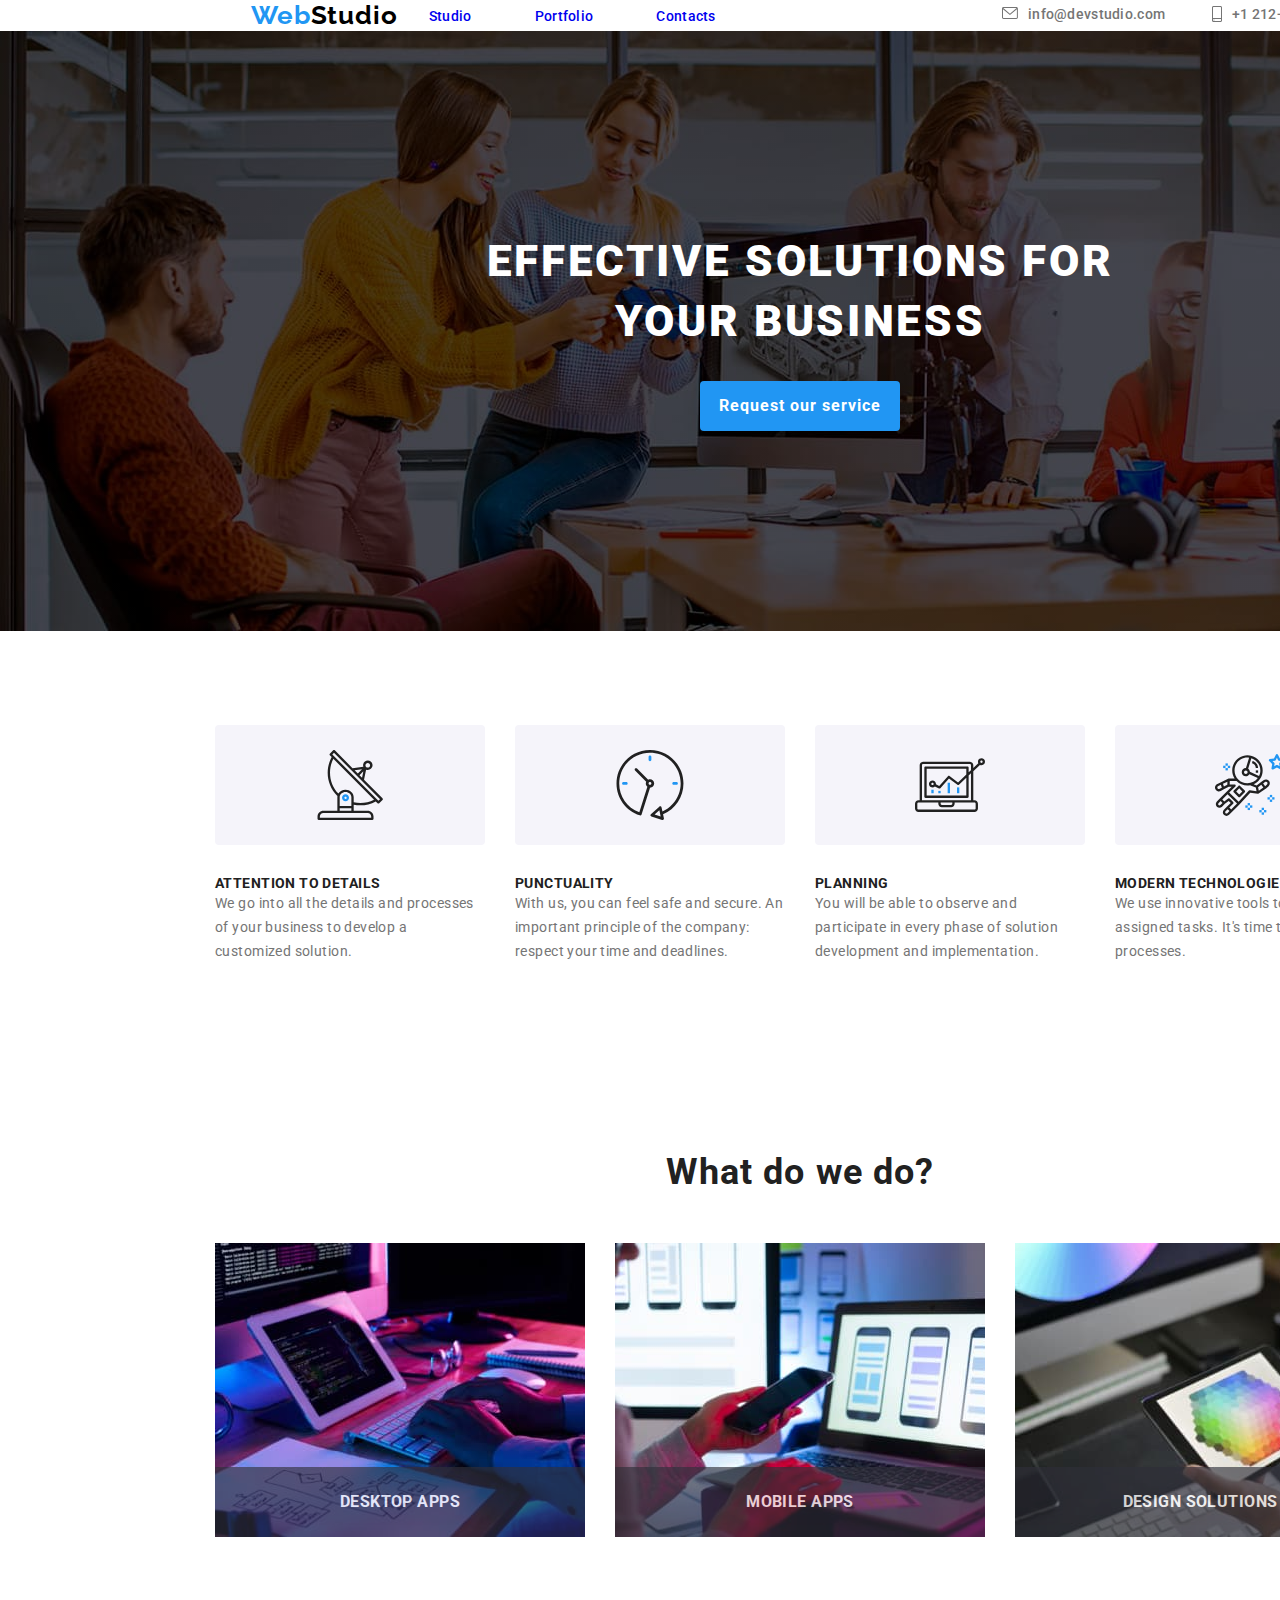
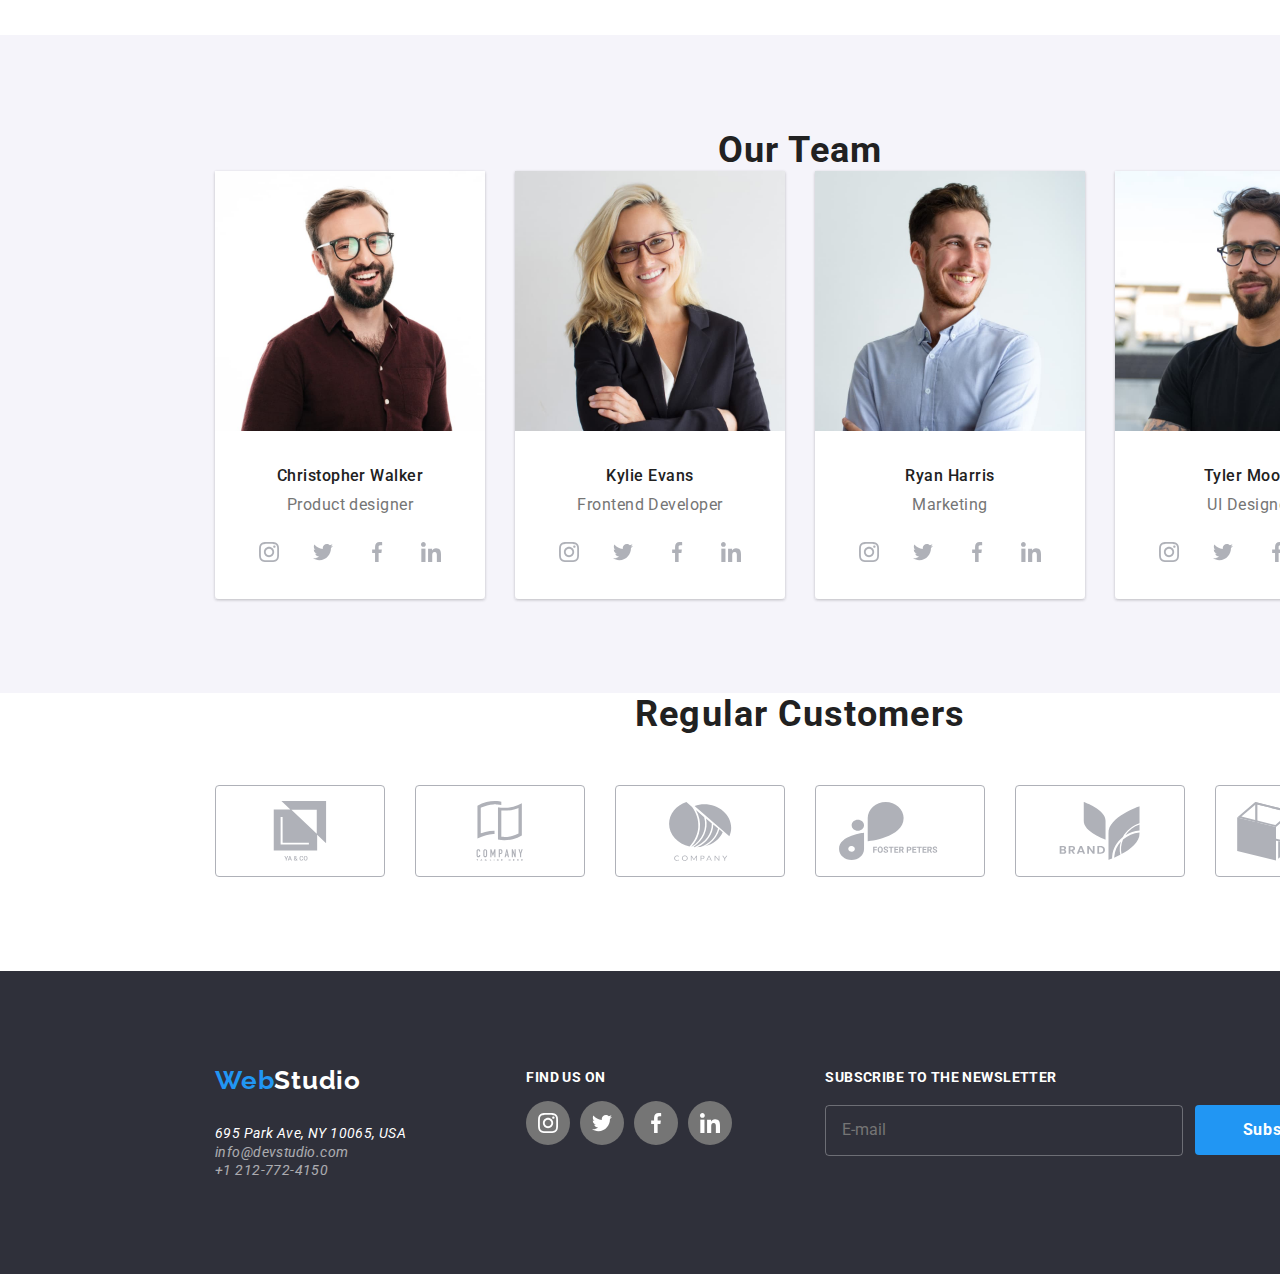
==== commit 5e3da057: "Styled the forms" ====
--- a/index.html
+++ b/index.html
@@ -470,7 +470,7 @@
       </div>
 
       <div class="footer-socials">
-        <div>
+        <div class="find-us-on">
           <h3>FIND US ON</h3>
           <div class="social-icon-list-footer">
             <a
@@ -521,7 +521,14 @@
               />
             </label>
             <div class="subscribe">
-              <button class="submit-button">Subscribe</button>
+              <button class="submit-button">
+                <span>Subscribe</span>
+                <span>
+                  <svg class="icon-send">
+                    <use href="./images/SVG/symbol-defs.svg#icon-send"></use>
+                  </svg>
+                </span>
+              </button>
             </div>
           </form>
         </div>
@@ -530,34 +537,40 @@
 
     <div class="modal is-hidden" data-modal>
       <div class="modal-content">
-        <button class="close-button" data-modal-close>&times;</button>
+        <button class="close-button" data-modal-close>
+          <svg class="icon-close">
+            <use href="./images/SVG/symbol-defs.svg#icon-close"></use>
+          </svg>
+        </button>
         <h2 class="modal-heading">
           Leave your information and we'll call you back
         </h2>
         <form class="form">
           <label class="form-group">
             <span>Name</span>
-            <input type="text" name="name" id="name" class="input" />
-            <svg
-              width="18"
-              height="18"
-              viewBox="0 0 18 18"
-              fill="currentColor"
-              xmlns="http://www.w3.org/2000/svg"
-              class="input-icon"
-            >
-              <g clip-path="url(#clip0_1_2667)">
-                <path
-                  d="M9 9C10.6575 9 12 7.6575 12 6C12 4.3425 10.6575 3 9 3C7.3425 3 6 4.3425 6 6C6 7.6575 7.3425 9 9 9ZM9 10.5C6.9975 10.5 3 11.505 3 13.5V14.25C3 14.6625 3.3375 15 3.75 15H14.25C14.6625 15 15 14.6625 15 14.25V13.5C15 11.505 11.0025 10.5 9 10.5Z"
-                  fill="#212121"
-                />
-              </g>
-              <defs>
-                <clipPath id="clip0_1_2667">
-                  <rect width="18" height="18" fill="white" />
-                </clipPath>
-              </defs>
-            </svg>
+            <div class="input-group">
+              <input type="text" name="name" id="name" class="input" />
+              <svg
+                width="18"
+                height="18"
+                viewBox="0 0 18 18"
+                fill="currentColor"
+                xmlns="http://www.w3.org/2000/svg"
+                class="input-icon"
+              >
+                <g clip-path="url(#clip0_1_2667)">
+                  <path
+                    d="M9 9C10.6575 9 12 7.6575 12 6C12 4.3425 10.6575 3 9 3C7.3425 3 6 4.3425 6 6C6 7.6575 7.3425 9 9 9ZM9 10.5C6.9975 10.5 3 11.505 3 13.5V14.25C3 14.6625 3.3375 15 3.75 15H14.25C14.6625 15 15 14.6625 15 14.25V13.5C15 11.505 11.0025 10.5 9 10.5Z"
+                    fill="#212121"
+                  />
+                </g>
+                <defs>
+                  <clipPath id="clip0_1_2667">
+                    <rect width="18" height="18" fill="white" />
+                  </clipPath>
+                </defs>
+              </svg>
+            </div>
           </label>
 
           <label class="form-group">
@@ -632,7 +645,7 @@
             </svg>
             <span class="service-text">
               I agree with the newsletter and accept the
-              <a href=""
+              <a class="terms-info" href=""
                 ><span class="terms-info">Terms and Conditions</span></a
               >
             </span>
--- a/style.css
+++ b/style.css
@@ -585,6 +585,9 @@
   padding-left: 215px;
 }
 
+.find-us-on {
+  margin-left: 50px;
+}
 footer h3 {
   font-family: var(--text-font-family);
   font-size: 14px;
@@ -664,6 +667,18 @@
   position: absolute;
   right: 8px;
   top: 8px;
+  display: flex;
+  justify-content: center;
+  align-items: center;
+}
+.close-button .icon-close {
+  width: 18px;
+  height: 18px;
+  color: #000000;
+}
+.close-button .icon-close:hover,
+.close-button .icon-close:focus {
+  color: var(--accent-color);
 }
 .modal-heading {
   color: #000000;
@@ -694,9 +709,10 @@
 .form-group .input:hover,
 .form-group .input:focus {
   border: 1px solid var(--accent-color);
-}
-
-.form-group .input:focus-within > svg {
+  transition: border var(--transition);
+}
+
+.form-group .input-group svg:hover {
   color: var(--accent-color);
 }
 .form-group input {
@@ -725,17 +741,22 @@
   cursor: pointer;
 }
 
-.agree-check .terms-info {
-  margin-left: 8px;
+.service-text .terms-info {
   color: #2196f3;
-  font-weight: bold;
+  font-family: Roboto;
+  font-size: 14px;
+  font-weight: 400;
+  line-height: 24px;
+  letter-spacing: 0.03em;
+  text-align: left;
 }
 
 .agree-check {
   display: flex;
   justify-content: center;
   align-items: center;
-  margin-bottom: 15px;
+  margin-bottom: 30px;
+  margin-top: 20px;
 }
 
 .agree-check .checkmark {
@@ -772,7 +793,7 @@
   font-weight: 400;
   font-size: 14px;
   line-height: 24px;
-  letter-spacing: 0.03em;
+  letter-spacing: 0.01em;
   color: var(--dark-gray);
 }
 .form-group .submit-button {
@@ -816,6 +837,17 @@
   line-height: 30px;
   letter-spacing: 0.06em;
   text-align: center;
+  position: relative;
+  display: flex;
+  align-items: center;
+  justify-content: center;
+  gap: 25px;
+}
+.icon-send {
+  width: 24px;
+  height: 24px;
+  position: absolute;
+  top: 13px;
 }
 .footer-socials {
   display: flex;
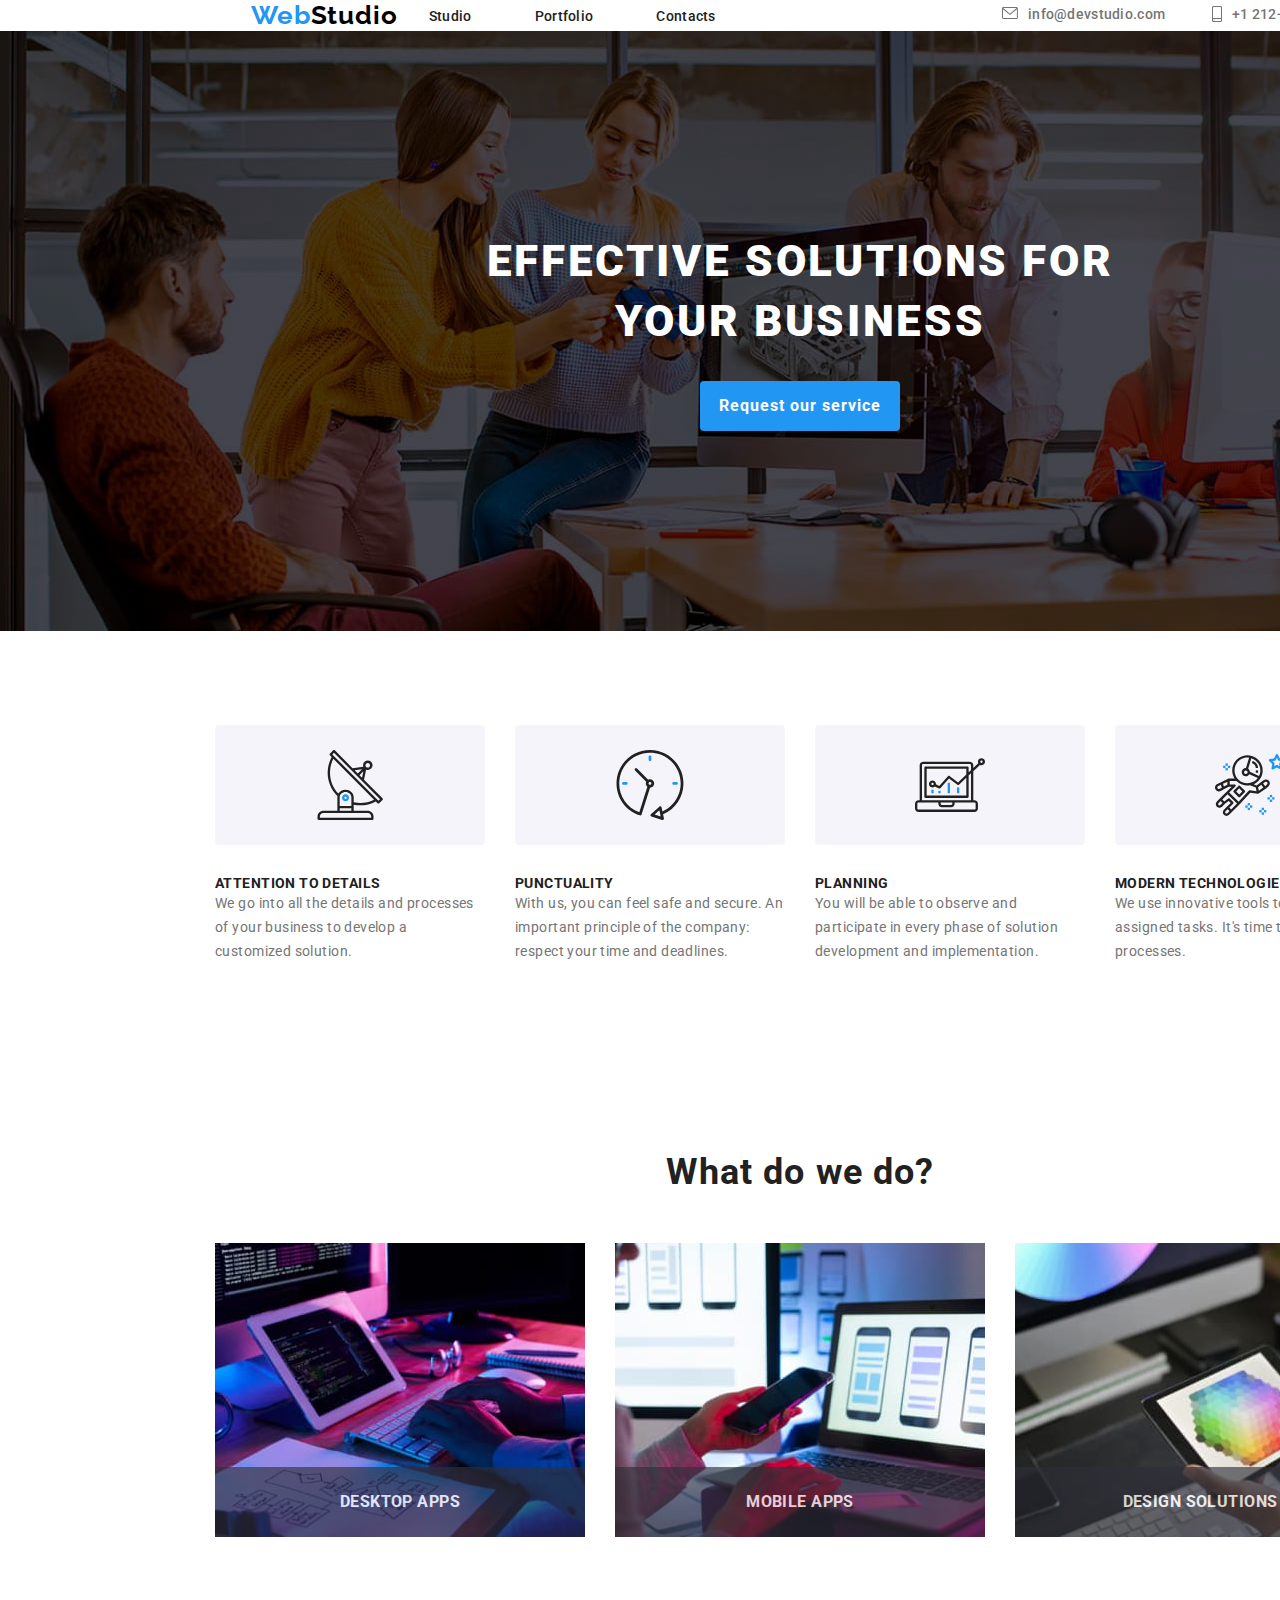
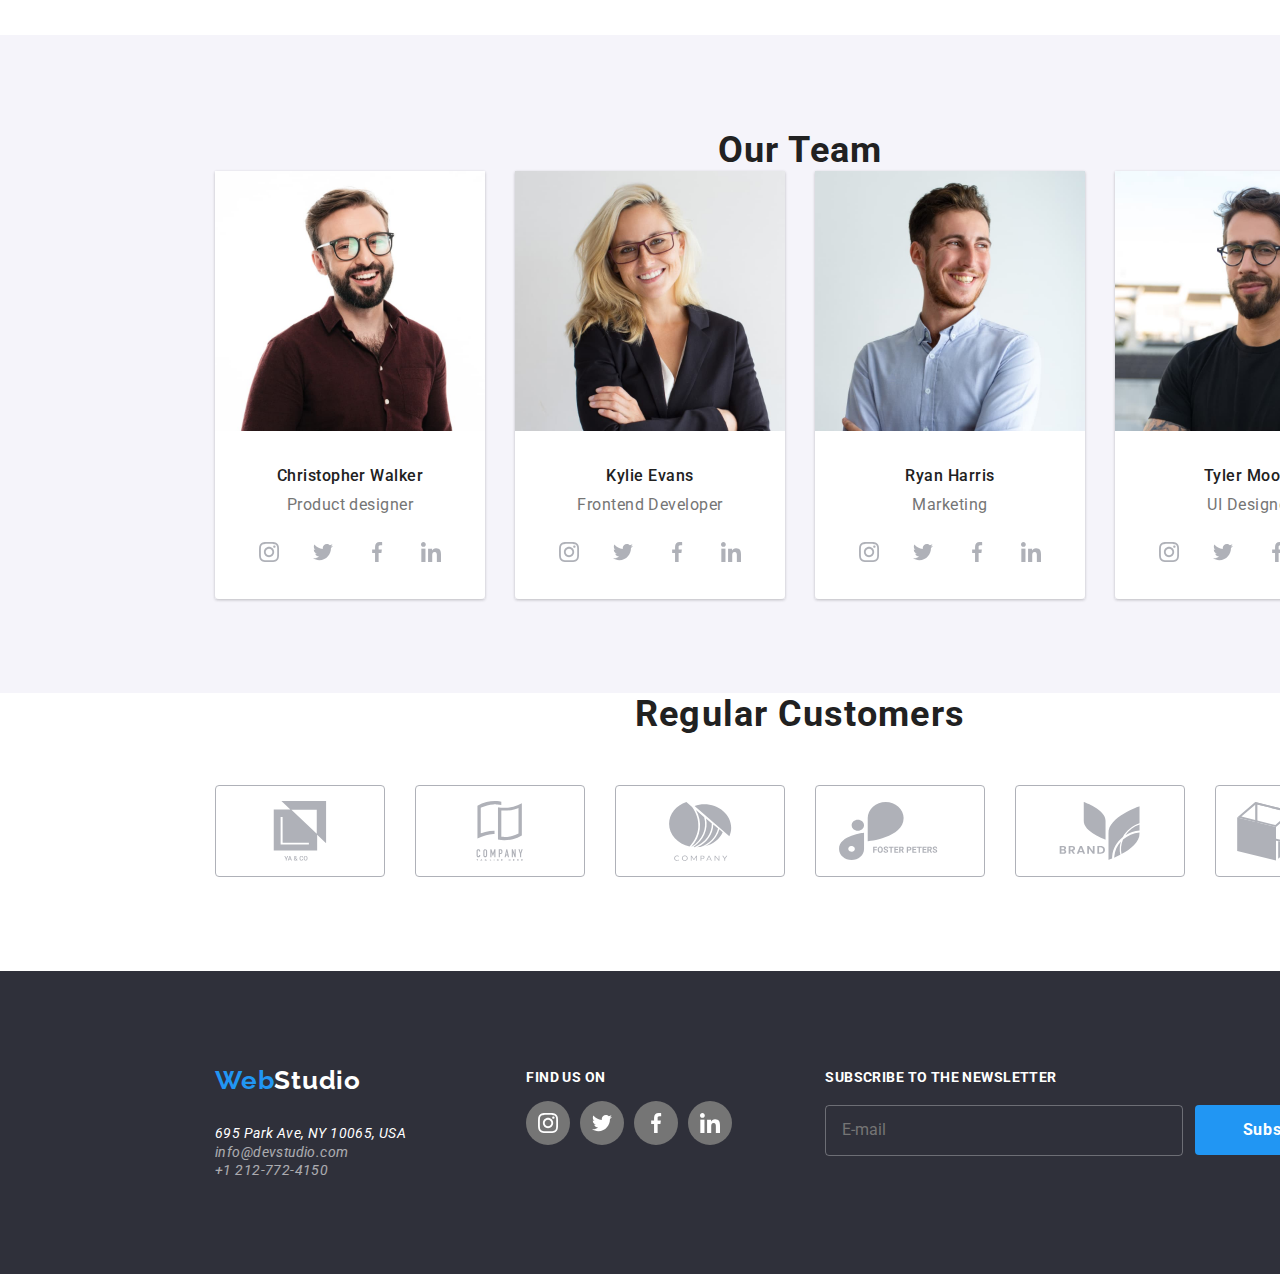
==== commit 985f54fe: "Update index.html" ====
--- a/index.html
+++ b/index.html
@@ -24,9 +24,9 @@
 
         <nav class="main-navigation">
           <ul>
-            <li><a href="index.html" class="active">Studio</a></li>
-            <li><a href="portfolio.html">Portfolio</a></li>
-            <li><a href="contacts.html">Contacts</a></li>
+            <li><a href="index.html" tabindex="0" class="active">Studio</a></li>
+            <li><a href="portfolio.html" tabindex="0">Portfolio</a></li>
+            <li><a href="contacts.html" tabindex="0">Contacts</a></li>
           </ul>
         </nav>
       </div>
@@ -548,29 +548,27 @@
         <form class="form">
           <label class="form-group">
             <span>Name</span>
-            <div class="input-group">
-              <input type="text" name="name" id="name" class="input" />
-              <svg
-                width="18"
-                height="18"
-                viewBox="0 0 18 18"
-                fill="currentColor"
-                xmlns="http://www.w3.org/2000/svg"
-                class="input-icon"
-              >
-                <g clip-path="url(#clip0_1_2667)">
-                  <path
-                    d="M9 9C10.6575 9 12 7.6575 12 6C12 4.3425 10.6575 3 9 3C7.3425 3 6 4.3425 6 6C6 7.6575 7.3425 9 9 9ZM9 10.5C6.9975 10.5 3 11.505 3 13.5V14.25C3 14.6625 3.3375 15 3.75 15H14.25C14.6625 15 15 14.6625 15 14.25V13.5C15 11.505 11.0025 10.5 9 10.5Z"
-                    fill="#212121"
-                  />
-                </g>
-                <defs>
-                  <clipPath id="clip0_1_2667">
-                    <rect width="18" height="18" fill="white" />
-                  </clipPath>
-                </defs>
-              </svg>
-            </div>
+            <input type="text" name="name" id="name" class="input" />
+            <svg
+              width="18"
+              height="18"
+              viewBox="0 0 18 18"
+              fill="currentColor"
+              xmlns="http://www.w3.org/2000/svg"
+              class="input-icon"
+            >
+              <g clip-path="url(#clip0_1_2667)">
+                <path
+                  d="M9 9C10.6575 9 12 7.6575 12 6C12 4.3425 10.6575 3 9 3C7.3425 3 6 4.3425 6 6C6 7.6575 7.3425 9 9 9ZM9 10.5C6.9975 10.5 3 11.505 3 13.5V14.25C3 14.6625 3.3375 15 3.75 15H14.25C14.6625 15 15 14.6625 15 14.25V13.5C15 11.505 11.0025 10.5 9 10.5Z"
+                  fill="currentColor"
+                />
+              </g>
+              <defs>
+                <clipPath id="clip0_1_2667">
+                  <rect width="18" height="18" fill="white" />
+                </clipPath>
+              </defs>
+            </svg>
           </label>
 
           <label class="form-group">
@@ -587,7 +585,7 @@
               <g clip-path="url(#clip0_1_2673)">
                 <path
                   d="M13.996 11.1226L12.1579 10.9127C11.7164 10.862 11.2822 11.014 10.971 11.3252L9.63945 12.6568C7.59144 11.6147 5.91251 9.94296 4.87041 7.8877L6.20922 6.54888C6.5204 6.2377 6.67237 5.80349 6.62171 5.36205L6.41185 3.53836C6.325 2.80745 5.70988 2.25745 4.97173 2.25745H3.71976C2.902 2.25745 2.22175 2.93771 2.2724 3.75547C2.65595 9.93572 7.59868 14.8712 13.7717 15.2548C14.5894 15.3054 15.2697 14.6252 15.2697 13.8074V12.5555C15.2769 11.8245 14.7269 11.2094 13.996 11.1226Z"
-                  fill="#212121"
+                  fill="currentColor"
                 />
               </g>
               <defs>
@@ -611,7 +609,7 @@
               <g clip-path="url(#clip0_1_2679)">
                 <path
                   d="M15 3H3C2.175 3 1.5075 3.675 1.5075 4.5L1.5 13.5C1.5 14.325 2.175 15 3 15H15C15.825 15 16.5 14.325 16.5 13.5V4.5C16.5 3.675 15.825 3 15 3ZM14.7 6.1875L9.3975 9.5025C9.1575 9.6525 8.8425 9.6525 8.6025 9.5025L3.3 6.1875C3.1125 6.0675 3 5.865 3 5.6475C3 5.145 3.5475 4.845 3.975 5.1075L9 8.25L14.025 5.1075C14.4525 4.845 15 5.145 15 5.6475C15 5.865 14.8875 6.0675 14.7 6.1875Z"
-                  fill="#212121"
+                  fill="currentColor"
                 />
               </g>
               <defs>
--- a/style.css
+++ b/style.css
@@ -136,6 +136,7 @@
 }
 .global-header .main-navigation a {
   position: relative;
+  color: var(--heading-color);
 }
 .global-header .main-navigation a:active {
   color: var(--accent-color);
@@ -162,6 +163,10 @@
 
 .e-mail:hover,
 .e-mail:focus,
+.e-mail:hover + svg,
+.e-mail:focus + svg,
+.phone-number:hover + svg,
+.phone-number:focus + svg,
 .phone-number:hover,
 .phone-number:focus,
 .contact-link-footer:hover,
@@ -468,8 +473,17 @@
   justify-content: center;
   align-items: center;
 }
+
 .regular-customers-list .regular-customer-icon svg:hover,
 .regular-customers-list .regular-customer-icon svg:focus {
+  color: var(--accent-color);
+  transition: color var(--transition);
+}
+.regular-customers-list .regular-customer-icon:hover,
+.regular-customers-list .regular-customer-icon:focus,
+.regular-customers-list .regular-customer-icon:hover + svg,
+.regular-customers-list .regular-customer-icon:focus + svg {
+  border-color: var(--accent-color);
   color: var(--accent-color);
   transition: color var(--transition);
 }
@@ -709,7 +723,12 @@
 .form-group .input:hover,
 .form-group .input:focus {
   border: 1px solid var(--accent-color);
-  transition: border var(--transition);
+  transition: border var(--transition) color var(--transition);
+}
+.form-group .input:hover + svg,
+.form-group .input:focus + svg {
+  color: var(--accent-color);
+  transition: color var(--transition);
 }
 
 .form-group .input-group svg:hover {
